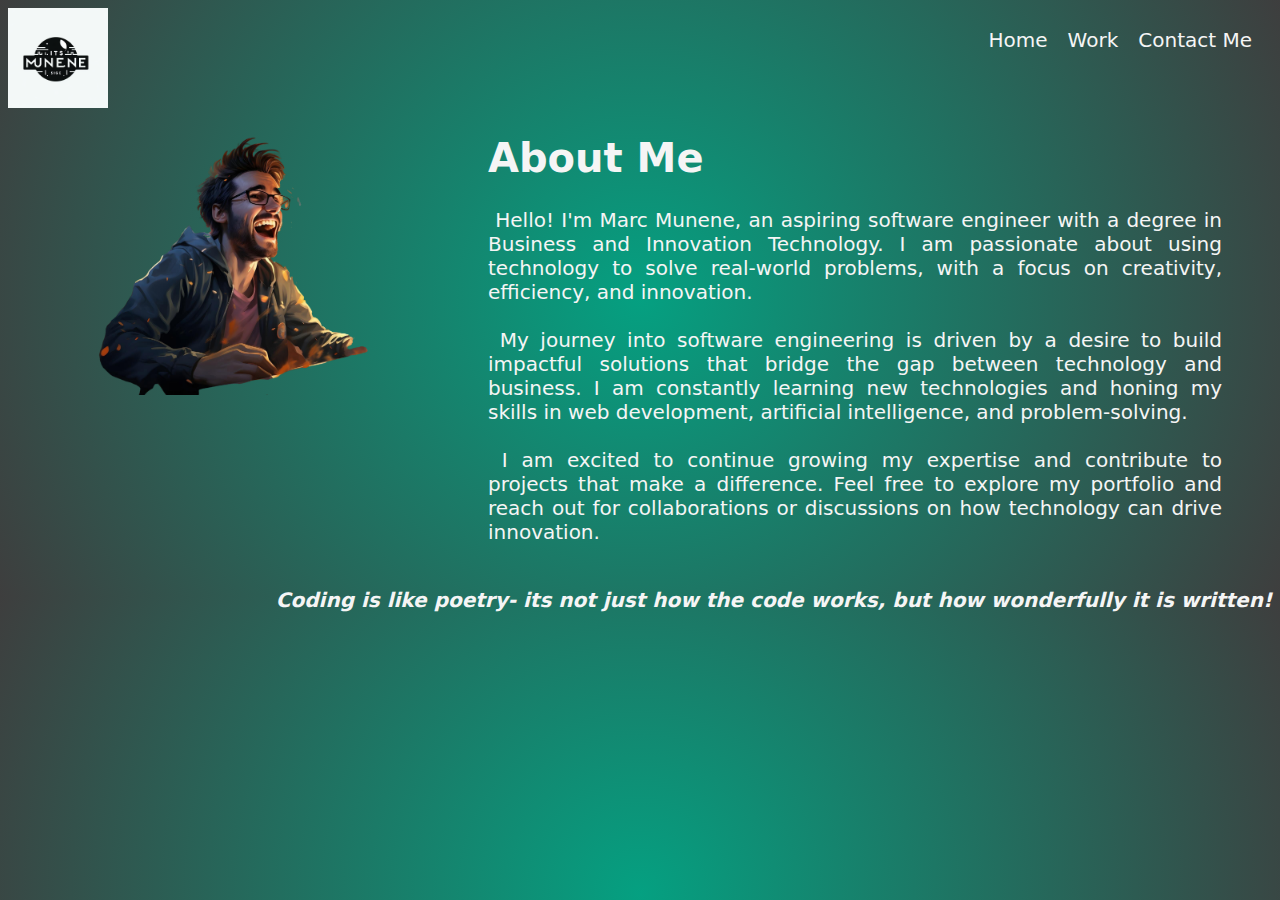
==== about.html @ e7a359ab "new updates" ====
<!DOCTYPE html>
<html lang="en">
<head>
    <meta charset="UTF-8">
    <meta name="viewport" content="width=device-width, initial-scale=1.0">
    <link rel="stylesheet" href="about.css">
    <title>Document</title>
</head>
<body>

    <header>

        <img src="img/its-munene.png" alt="" width="100">
        <nav>
            <ul>
                <li><a href="index.html">Home</a></li>
                <li><a href="work.html">Work</a></li>
                <li><a href="contact.html">Contact Me</a></li>
            </ul>
        </nav>
    </header>


    <div class="container">

        <figure>
            <img src="img/about.png" alt="" width="400" >
        </figure>

        <div class="content">
    <h1 class="heading">About Me</h1>

    <p>
        &nbsp;Hello! I'm Marc Munene, an aspiring software engineer with a degree in Business and Innovation Technology. I am passionate about using technology to solve real-world problems, with a focus on creativity, efficiency, and innovation. <br><br>

         &nbsp;My journey into software engineering is driven by a desire to build impactful solutions that bridge the gap between technology and business. I am constantly learning new technologies and honing my skills in web development, artificial intelligence, and problem-solving. <br><br>

         &nbsp;I am excited to continue growing my expertise and contribute to projects that make a difference. Feel free to explore my portfolio and reach out for collaborations or discussions on how technology can drive innovation. <br><br>

        </div>


    </div>

    <footer>
        &nbsp;<i><b>Coding is like poetry- its not just how the code works, but how wonderfully it is written!</b></i><br><br>
     </footer>


    
</body>
</html>
---- about.css ----
body{
    font-family: "SUSE", system-ui;
  font-optical-sizing: auto;
  font-weight: 400;
  font-style: normal;
  background-image: radial-gradient(circle at center center, #05a081, #3e3e3e), repeating-radial-gradient(circle at center center, #05a081, #05a081, 40px, transparent 80px, transparent 40px);
    background-blend-mode: none;
    font-size: 20px;
    color: whitesmoke;
    position: relative;
}
header{
    display: flex;
    justify-content: space-between;
}

nav ul{
    display: flex;
    list-style: none;
    gap: 20px;
    margin-right: 20px;
}
nav ul li a{
    text-decoration: none;
    color: whitesmoke;
}
.container{
    display: flex;

}
.content{
    text-align: justify;
    margin-right: 50px;
}

footer{
    position: absolute;
    display: flex;
    justify-content: end;
    right: 0;
}
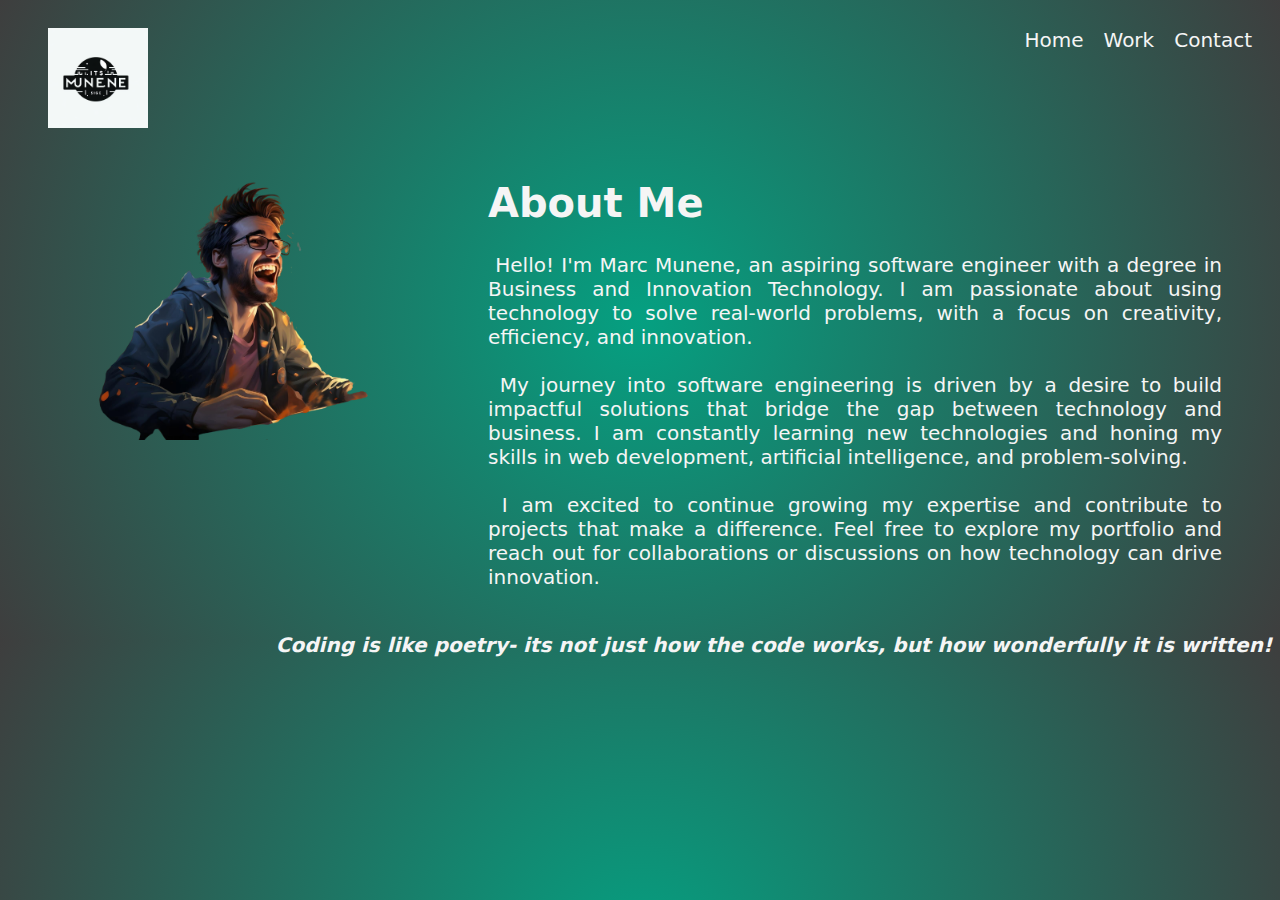
==== commit a7fcb293: "updated" ====
--- a/about.html
+++ b/about.html
@@ -4,18 +4,21 @@
     <meta charset="UTF-8">
     <meta name="viewport" content="width=device-width, initial-scale=1.0">
     <link rel="stylesheet" href="about.css">
-    <title>Document</title>
+    <title>About</title>
 </head>
 <body>
 
     <header>
+        <figure>
 
         <img src="img/its-munene.png" alt="" width="100">
+        </figure>
+
         <nav>
             <ul>
                 <li><a href="index.html">Home</a></li>
                 <li><a href="work.html">Work</a></li>
-                <li><a href="contact.html">Contact Me</a></li>
+                <li><a href="contact.html">Contact</a></li>
             </ul>
         </nav>
     </header>
